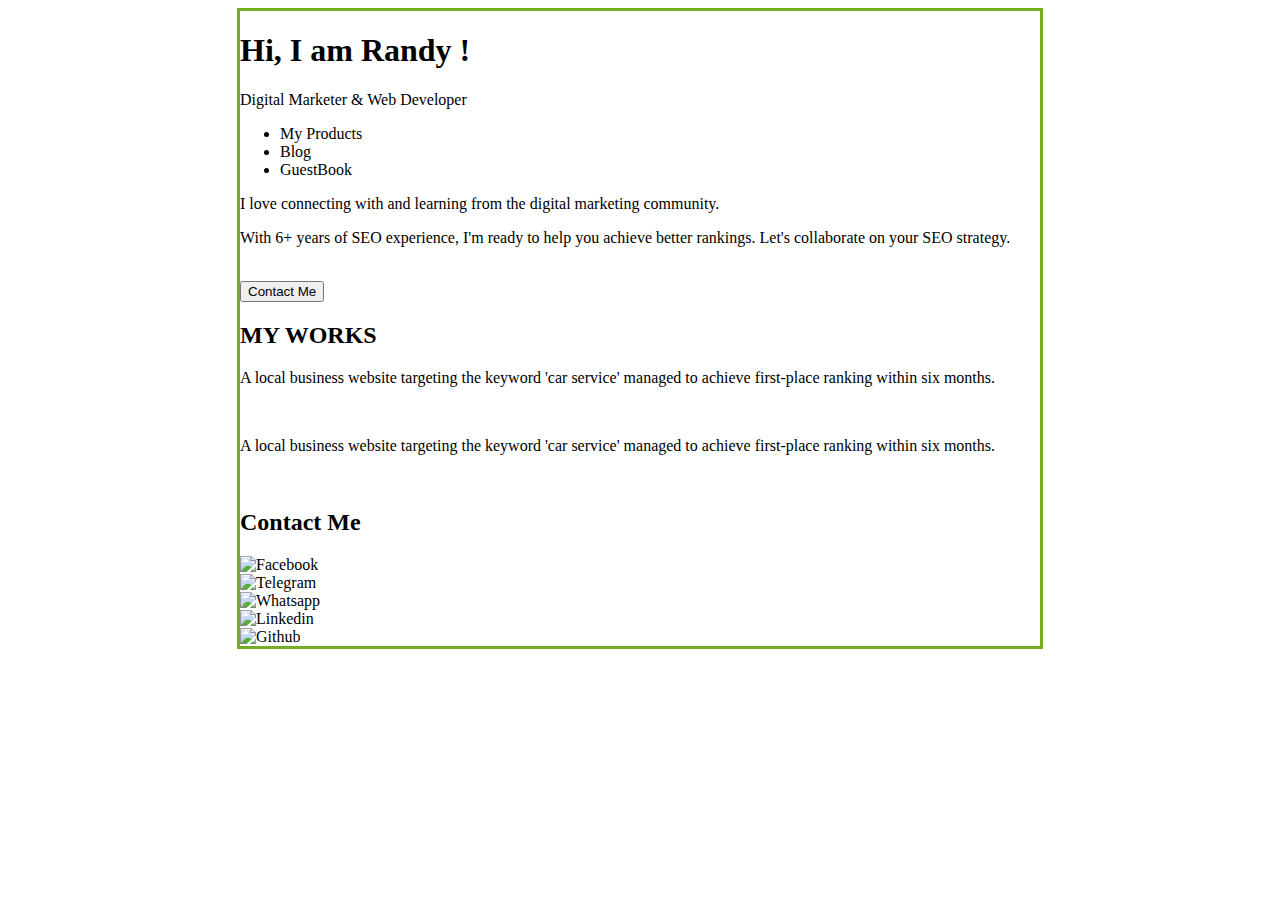
==== index.html @ 3be18d9b "Add: index.html" ====
<!DOCTYPE html>
<html lang="id">

<head>
    <meta charset="UTF-8">
    <meta name="viewport" content="width=device-width, initial-scale=1.0">
    <title>MRANDYYP.COM</title>
    <style>
        .main-container {
            mwidth: 500px;
            margin: auto;
            border: 3px solid #73AD21;
            max-width: 800px;
        }
    </style>
</head>

<body>
    <div class="main-container">
        <header>
            <h1>Hi, I am Randy !</h1>
            <span>Digital Marketer & Web Developer</span>
            <nav>
                <ul>
                    <li>My Products</li>
                    <li>Blog</li>
                    <li>GuestBook</li>
                </ul>
            </nav>
        </header>
        <main class="content-container">
            <div class="pagehero">
                <p>I love connecting with and learning from the digital marketing community.</p>
                <p>With 6+ years of SEO experience, I'm ready to help you achieve better rankings. Let's collaborate on
                    your SEO strategy.</p>
                <div class="my-avatar">
                    <img src="" alt="">
                </div>
                <div class="contact-me">
                    <button>Contact Me</button>
                </div>
            </div>

            <div class="my-works-container">
                <h2>MY WORKS</h2>
                <div class="card">
                    <div>
                        <p>A local business website targeting the keyword 'car service' managed to achieve first-place
                            ranking within six months.</p>
                    </div>
                    <div><img src="" alt=""></div>
                </div>
                <div class="card">
                    <div>
                        <p>A local business website targeting the keyword 'car service' managed to achieve first-place
                            ranking within six months.</p>
                    </div>
                    <div><img src="" alt=""></div>
                </div>
            </div>
            <div class="contact-me-container">
                <h2>Contact Me</h2>
                <div class="contact-icon">
                    <div><img src="" alt="Facebook"></div>
                    <div><img src="" alt="Telegram"></div>
                    <div><img src="" alt="Whatsapp"></div>
                    <div><img src="" alt="Linkedin"></div>
                    <div><img src="" alt="Github"></div>
                </div>
            </div>
        </main>
    </div>
</body>

</html>
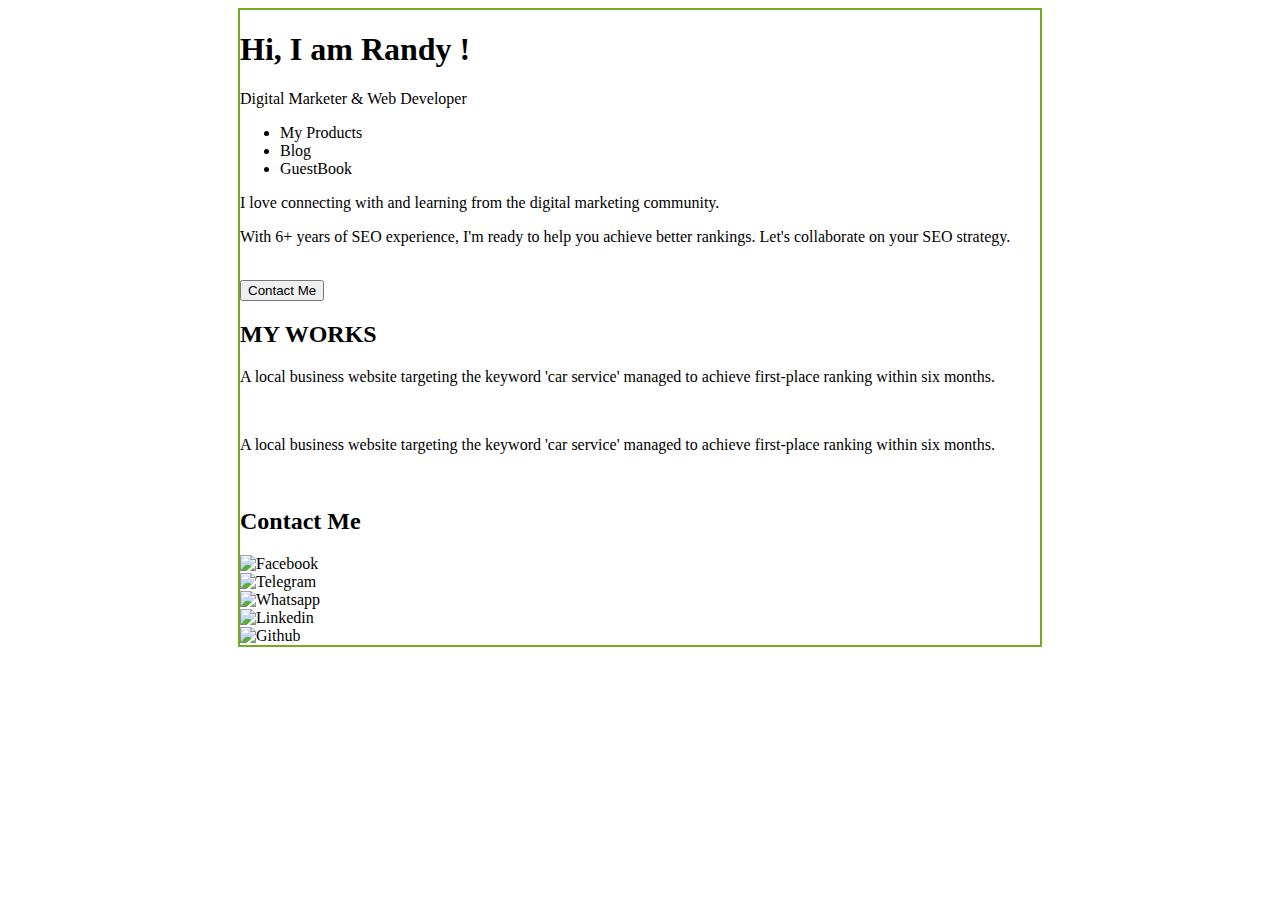
==== commit 6e098053: "create folder move images into assets folder" ====
--- a/index.html
+++ b/index.html
@@ -7,9 +7,8 @@
     <title>MRANDYYP.COM</title>
     <style>
         .main-container {
-            mwidth: 500px;
             margin: auto;
-            border: 3px solid #73AD21;
+            border: 2px solid #73AD21;
             max-width: 800px;
         }
     </style>
@@ -34,7 +33,7 @@
                 <p>With 6+ years of SEO experience, I'm ready to help you achieve better rankings. Let's collaborate on
                     your SEO strategy.</p>
                 <div class="my-avatar">
-                    <img src="" alt="">
+                    <img src="aku.jpg" alt="">
                 </div>
                 <div class="contact-me">
                     <button>Contact Me</button>
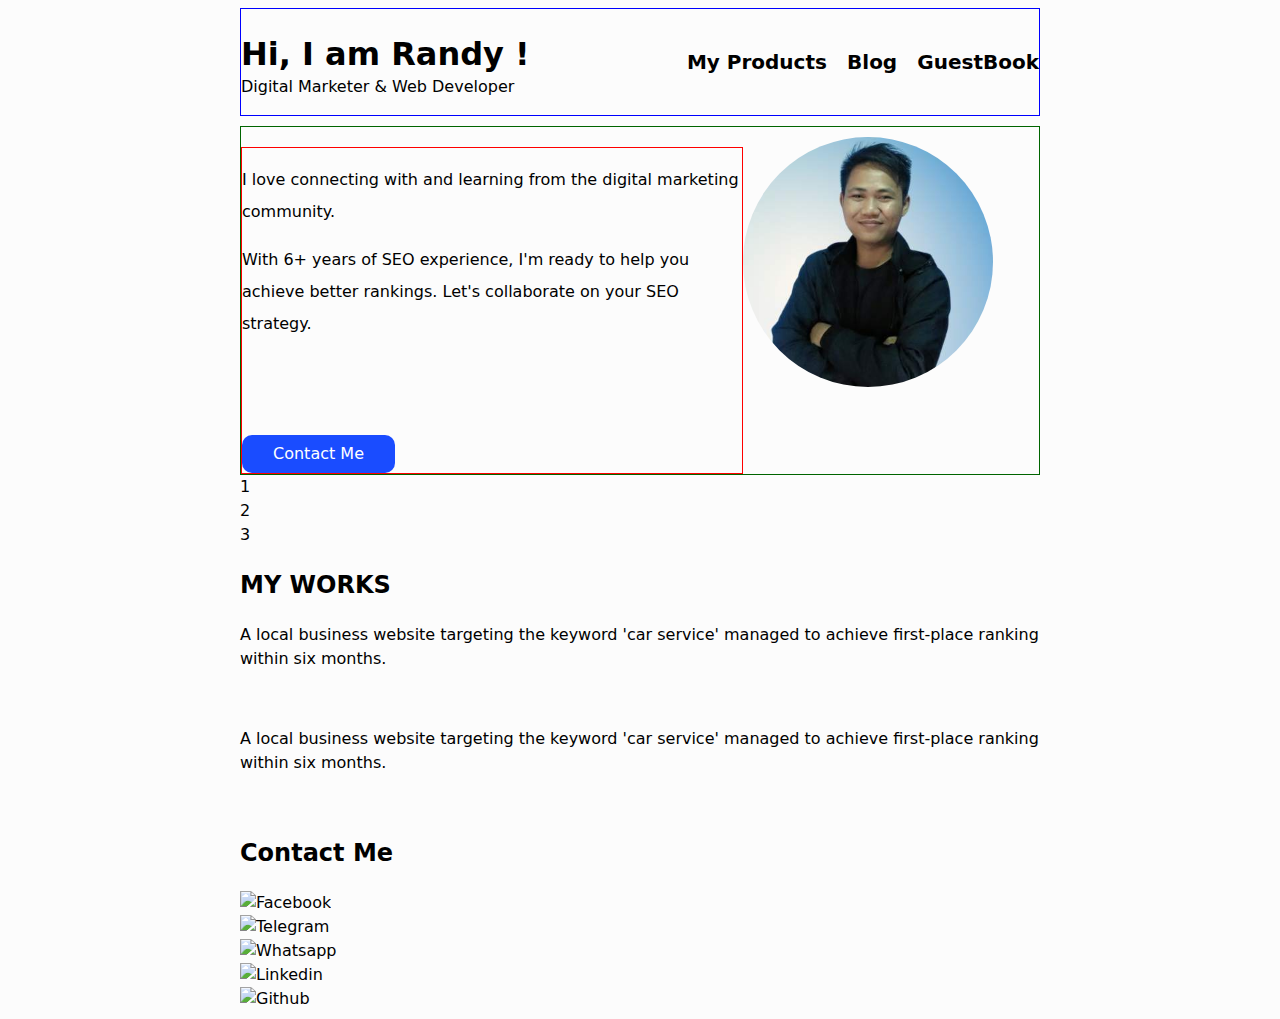
==== commit 5ca0f147: "start writing index.html" ====
--- a/index.html
+++ b/index.html
@@ -1,44 +1,53 @@
 <!DOCTYPE html>
-<html lang="id">
+<html lang="en">
 
 <head>
     <meta charset="UTF-8">
     <meta name="viewport" content="width=device-width, initial-scale=1.0">
-    <title>MRANDYYP.COM</title>
-    <style>
-        .main-container {
-            margin: auto;
-            border: 2px solid #73AD21;
-            max-width: 800px;
-        }
-    </style>
+    <title>Document</title>
+    <link rel="stylesheet" href="/assets/style.css">
 </head>
 
 <body>
     <div class="main-container">
         <header>
-            <h1>Hi, I am Randy !</h1>
-            <span>Digital Marketer & Web Developer</span>
-            <nav>
-                <ul>
-                    <li>My Products</li>
-                    <li>Blog</li>
-                    <li>GuestBook</li>
-                </ul>
-            </nav>
+            <div class="header-flex">
+                <div class="site-title">
+                    <h1 class="main-title">Hi, I am Randy !</h1>
+                    <p class="site-description">Digital Marketer & Web Developer</p>
+                </div>
+                <div class="nav-links">
+                    <nav>
+                        <ul>
+                            <li>My Products</li>
+                            <li>Blog</li>
+                            <li>GuestBook</li>
+                        </ul>
+                    </nav>
+                </div>
+            </div>
         </header>
+        <!-- main content start -->
         <main class="content-container">
             <div class="pagehero">
-                <p>I love connecting with and learning from the digital marketing community.</p>
-                <p>With 6+ years of SEO experience, I'm ready to help you achieve better rankings. Let's collaborate on
-                    your SEO strategy.</p>
+                <div class="about-me">
+                    <p class="text-hero">I love connecting with and learning from the digital marketing community.</p>
+                    <p class="text-hero"> With 6+ years of SEO experience, I'm ready to help you achieve better rankings. Let's collaborate
+                        on
+                        your SEO strategy.</p>
+                        <div>
+                    <a class="button-hero">Contact Me</a></div>
+                </div>
                 <div class="my-avatar">
-                    <img src="aku.jpg" alt="">
-                </div>
-                <div class="contact-me">
-                    <button>Contact Me</button>
+                    <img src="/assets/images/aku.jpg" alt="">
                 </div>
             </div>
+
+            <div class="flex-container">
+                <div>1</div>
+                <div>2</div>
+                <div>3</div>  
+              </div>
 
             <div class="my-works-container">
                 <h2>MY WORKS</h2>
@@ -71,4 +80,7 @@
     </div>
 </body>
 
+</html>
+</body>
+
 </html>--- a/assets/style.css
+++ b/assets/style.css
@@ -0,0 +1,65 @@
+body {
+    font-family: ui-sans-serif, system-ui, sans-serif, "Apple Color Emoji", "Segoe UI Emoji", "Segoe UI Symbol", "Noto Color Emoji";
+    line-height: 1.5;
+    background-color: #FCFCFC;
+}
+.main-container {
+    max-width: 800px;
+    margin: auto;
+}
+.header-flex{
+    display: flex;
+	align-items: center;
+	justify-content: space-between;
+    border: 1px solid blue;
+}
+.nav-links li {
+    display: inline;
+    margin-left: 15px;
+    font-size: 20px;
+    font-weight: 600;
+}
+.site-description {
+    margin-top: -25px;
+}
+.pagehero {
+    margin-top: 10px;
+    display: flex;
+    border: 1px solid darkgreen;
+}
+.about-me {
+margin-top: 20px; border: 1px solid red;
+max-width: 500px;
+
+}
+.about-me > .my-avatar {
+    justify-content: right;
+    align-items: center;
+}
+.text-hero {line-height: 2em;}
+.my-avatar img{
+    border-radius: 60%;
+    height: 250px;
+    align-items:;
+    margin-top: 10px;
+}
+.button-hero{
+    background-color: #1A4CFF; 
+    color: #fff;
+    width: 133px;
+    border-radius: 10px;
+    text-align: center;
+    border: none;
+    padding: 7px 10px;
+    display: block;
+    margin-top: 95px;
+}
+.container-flex {
+    display: flex;
+    justify-content: center;
+}
+.container-flex > div {
+    max-width: 500px;
+    max-height: 500px;
+    justify-content: center;
+}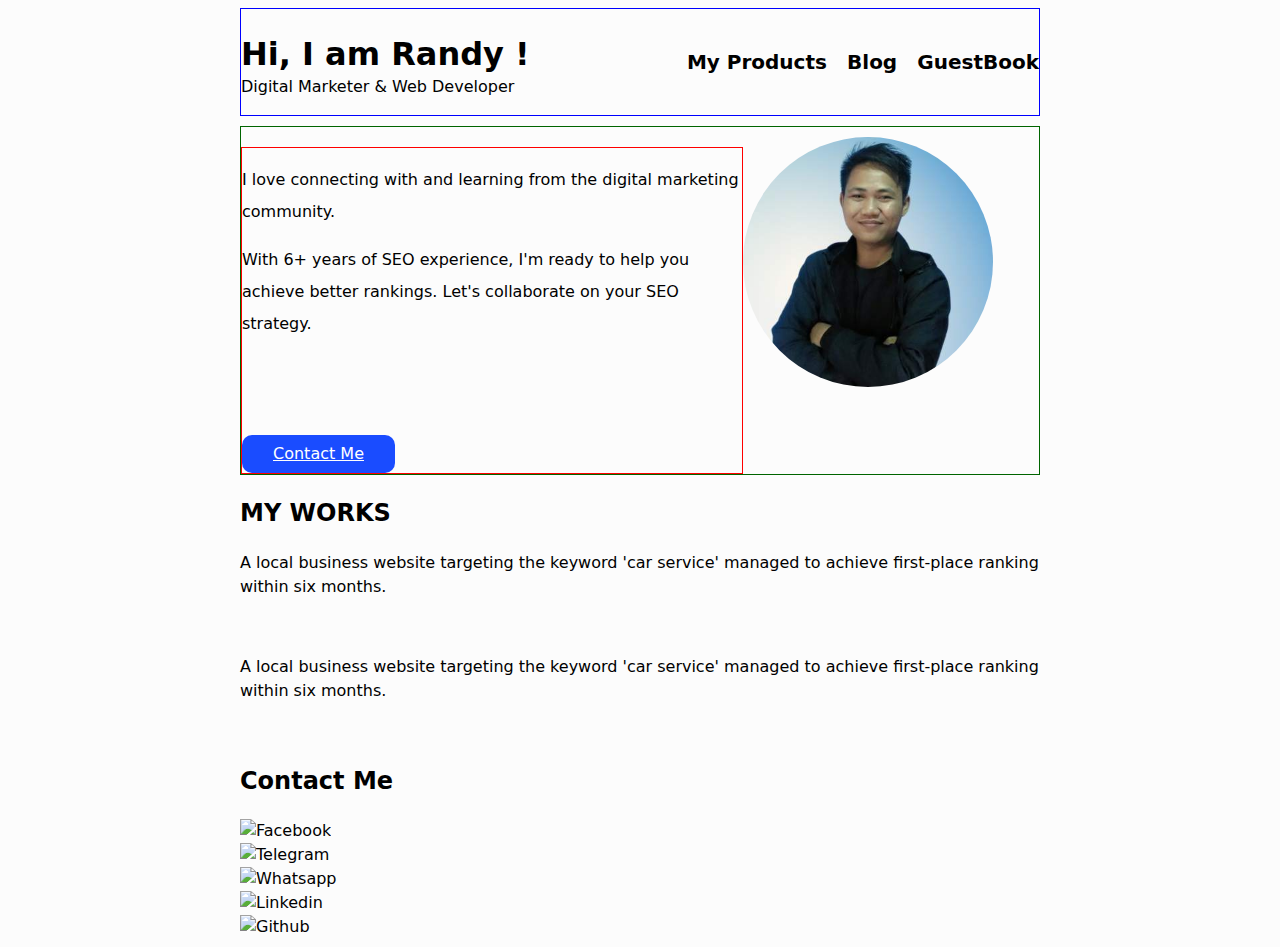
==== commit d613b340: "finishing slicing figma to root html" ====
--- a/index.html
+++ b/index.html
@@ -28,7 +28,7 @@
             </div>
         </header>
         <!-- main content start -->
-        <main class="content-container">
+        <main class="mywork-container">
             <div class="pagehero">
                 <div class="about-me">
                     <p class="text-hero">I love connecting with and learning from the digital marketing community.</p>
@@ -36,40 +36,34 @@
                         on
                         your SEO strategy.</p>
                         <div>
-                    <a class="button-hero">Contact Me</a></div>
+                    <a class="button-hero" href="#contact">Contact Me</a></div>
                 </div>
                 <div class="my-avatar">
                     <img src="/assets/images/aku.jpg" alt="">
                 </div>
             </div>
 
-            <div class="flex-container">
-                <div>1</div>
-                <div>2</div>
-                <div>3</div>  
-              </div>
-
             <div class="my-works-container">
-                <h2>MY WORKS</h2>
-                <div class="card">
+                <h2 class="text-center">MY WORKS</h2>
+                <div class="my-works-card">
                     <div>
-                        <p>A local business website targeting the keyword 'car service' managed to achieve first-place
+                        <p class="p10">A local business website targeting the keyword 'car service' managed to achieve first-place
                             ranking within six months.</p>
                     </div>
-                    <div><img src="" alt=""></div>
+                    <div><img src="" alt="" class="my-works-img"></div>
                 </div>
-                <div class="card">
+                <div class="my-works-card">
                     <div>
-                        <p>A local business website targeting the keyword 'car service' managed to achieve first-place
+                        <p class="p10">A local business website targeting the keyword 'car service' managed to achieve first-place
                             ranking within six months.</p>
                     </div>
-                    <div><img src="" alt=""></div>
+                    <div><img src="" alt="" class="my-works-img"></div>
                 </div>
             </div>
             <div class="contact-me-container">
-                <h2>Contact Me</h2>
+                <h2 class="text-center" id="contact">Contact Me</h2>
                 <div class="contact-icon">
-                    <div><img src="" alt="Facebook"></div>
+                    <div><img src="" alt="Facebook" class="icon"></div>
                     <div><img src="" alt="Telegram"></div>
                     <div><img src="" alt="Whatsapp"></div>
                     <div><img src="" alt="Linkedin"></div>
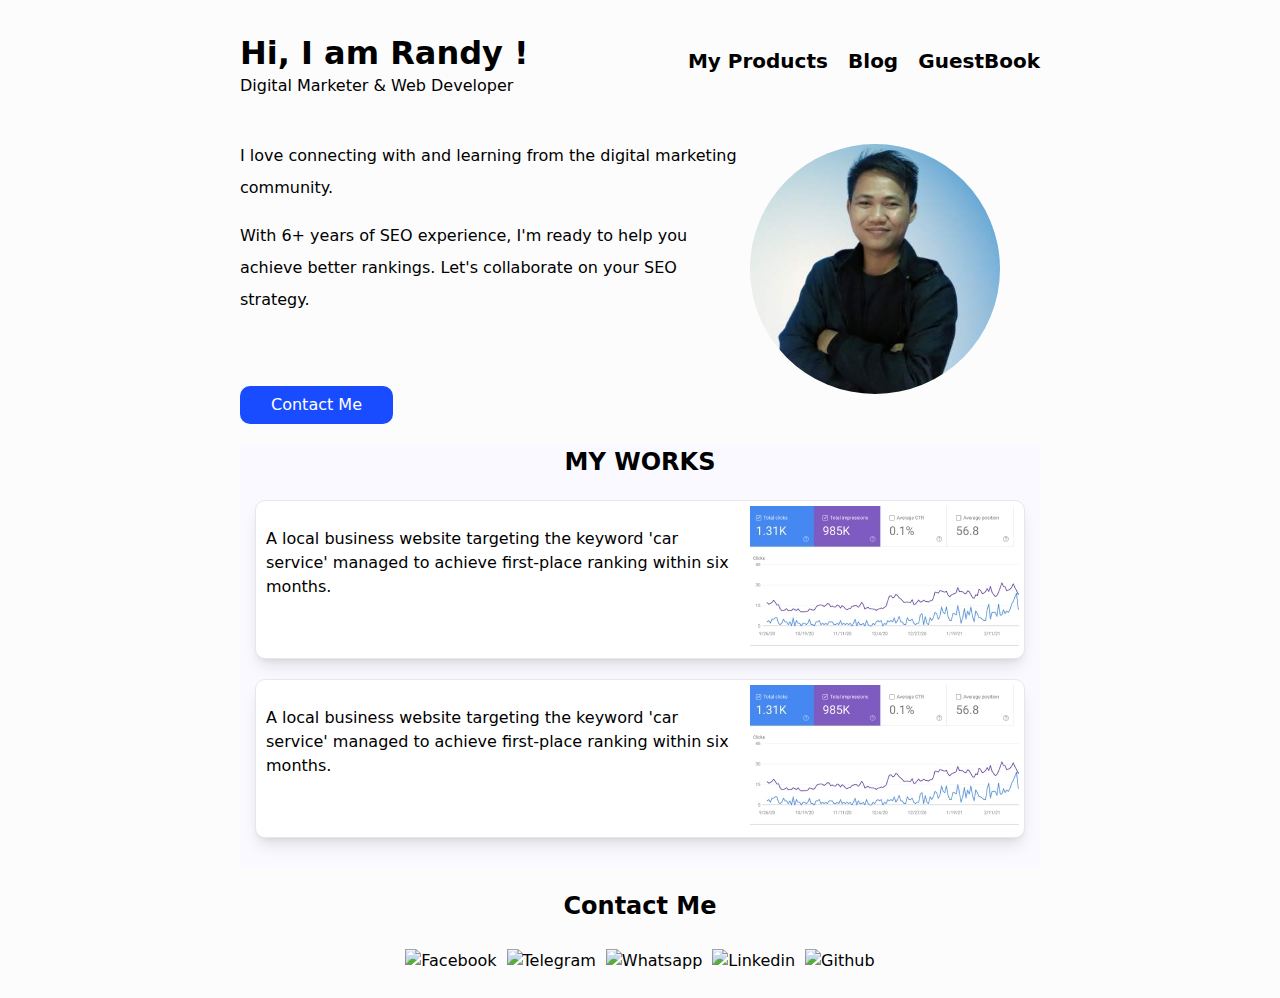
==== commit 7208ec84: "updated my works url images" ====
--- a/index.html
+++ b/index.html
@@ -50,14 +50,14 @@
                         <p class="p10">A local business website targeting the keyword 'car service' managed to achieve first-place
                             ranking within six months.</p>
                     </div>
-                    <div><img src="" alt="" class="my-works-img"></div>
+                    <div><img src="/assets/images/gsc.webp" alt="" class="my-works-img"></div>
                 </div>
                 <div class="my-works-card">
                     <div>
                         <p class="p10">A local business website targeting the keyword 'car service' managed to achieve first-place
                             ranking within six months.</p>
                     </div>
-                    <div><img src="" alt="" class="my-works-img"></div>
+                    <div><img src="/assets/images/gsc.webp" alt="" class="my-works-img"></div>
                 </div>
             </div>
             <div class="contact-me-container">
--- a/assets/style.css
+++ b/assets/style.css
@@ -2,6 +2,15 @@
     font-family: ui-sans-serif, system-ui, sans-serif, "Apple Color Emoji", "Segoe UI Emoji", "Segoe UI Symbol", "Noto Color Emoji";
     line-height: 1.5;
     background-color: #FCFCFC;
+}
+.text-center {
+    text-align: center;
+}
+.padding-top-10 {
+    padding-top: 10px;
+}
+.p10 {
+    padding:10px;
 }
 .main-container {
     max-width: 800px;
@@ -11,7 +20,6 @@
     display: flex;
 	align-items: center;
 	justify-content: space-between;
-    border: 1px solid blue;
 }
 .nav-links li {
     display: inline;
@@ -25,16 +33,13 @@
 .pagehero {
     margin-top: 10px;
     display: flex;
-    border: 1px solid darkgreen;
 }
 .about-me {
-margin-top: 20px; border: 1px solid red;
 max-width: 500px;
 
 }
-.about-me > .my-avatar {
-    justify-content: right;
-    align-items: center;
+.my-avatar {
+    padding:10px;
 }
 .text-hero {line-height: 2em;}
 .my-avatar img{
@@ -52,14 +57,38 @@
     border: none;
     padding: 7px 10px;
     display: block;
-    margin-top: 95px;
+    margin-top: 70px;
+    text-decoration: none;
 }
-.container-flex {
+.my-works-container {
+    margin-top: 10px;
+    background-color: #F9F9FF;
+    padding: 0px 15px 10px 15px;
+}
+.my-works-card {
+    display: flex;
+    border-radius: 10px;
+    background-color: #fff;
+    border: 1px solid #E5E7EB;
+    box-shadow: 0 10px 15px -3px rgba(0,0,0,0.1), 0 4px 6px -4px rgba(0,0,0,0.1);
+    margin-bottom: 20px;
+
+}
+.my-works-card > div {
+
+}
+.my-works-img {
+    margin:5px;
+}
+.contact-icon {
     display: flex;
     justify-content: center;
+    margin-bottom: 20px;
 }
-.container-flex > div {
-    max-width: 500px;
-    max-height: 500px;
-    justify-content: center;
+.contact-icon > div {
+    margin: 5px;
+}
+.icon {
+    width: 48px;
+    height: 48px;
 }